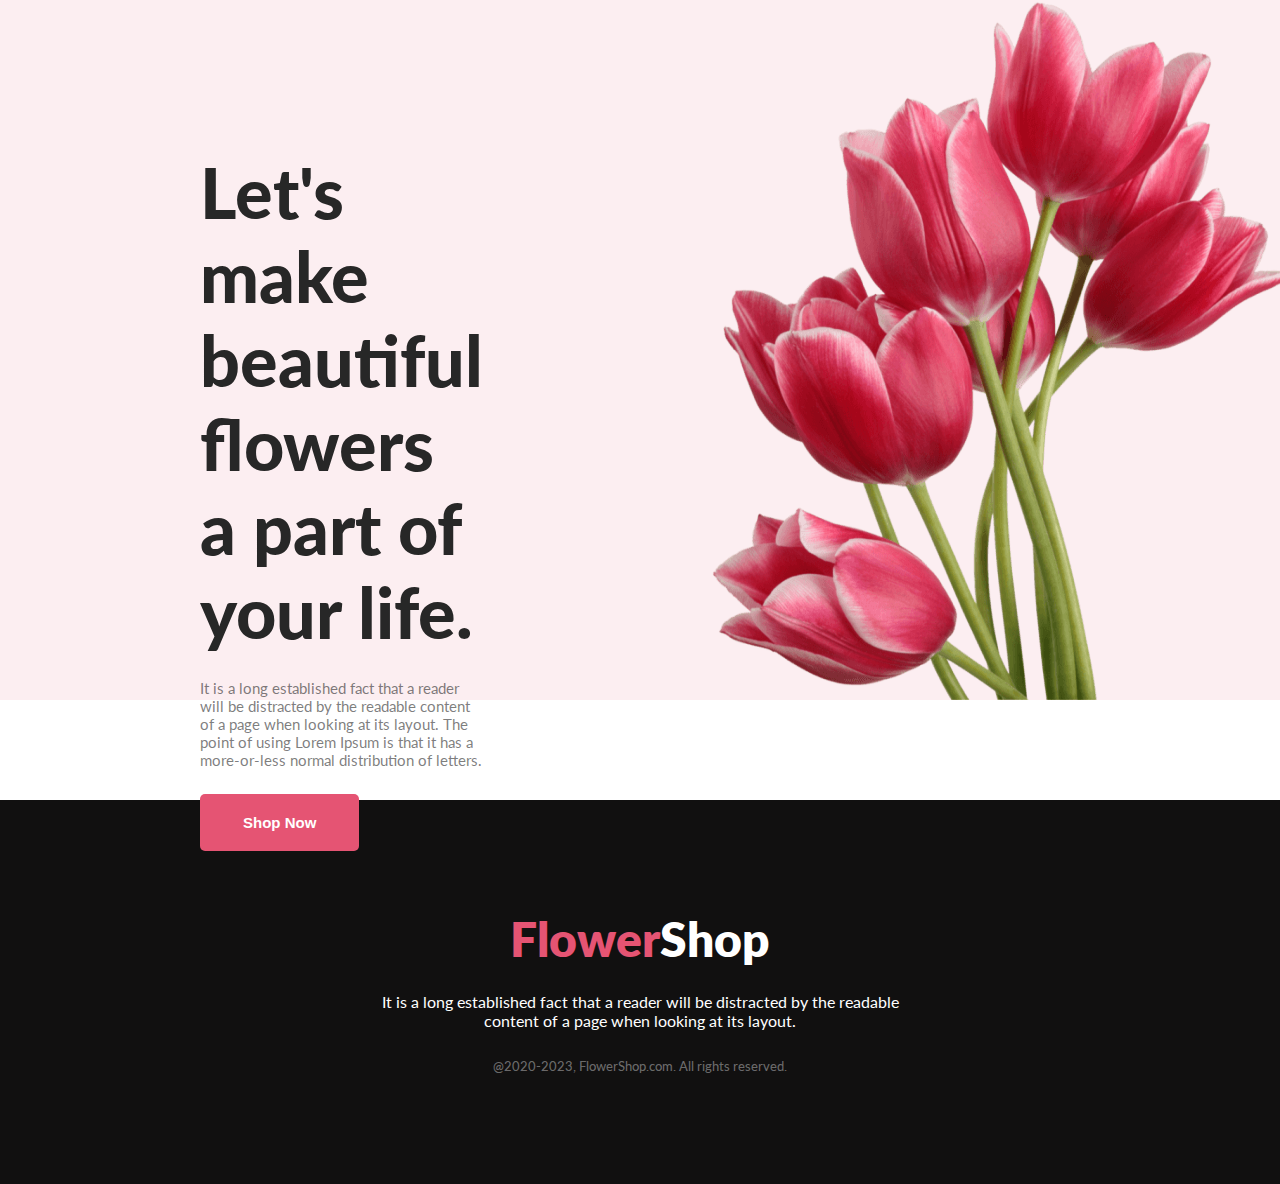
==== index.html @ e46cfc8c "commited many things" ====
<!DOCTYPE html>
<html lang="en">

<head>
    <meta charset="UTF-8">
    <meta name="viewport" content="width=device-width, initial-scale=1.0">
    <title>Flower Shop</title>
    <link rel="stylesheet" href="styles/styles.css">
    <link rel="preconnect" href="https://fonts.googleapis.com">
    <link rel="preconnect" href="https://fonts.gstatic.com" crossorigin>
    <link
        href="https://fonts.googleapis.com/css2?family=Lato:wght@400;700&family=Open+Sans:wght@400;700;800&family=Work+Sans:wght@400;700&display=swap"
        rel="stylesheet">
</head>

<body>
    <header>
        <div class="header">
            <div class="header-text">
                <h1 class="header-title">Let's make
                    beautiful flowers a
                    part of your life.</h1>
                <p class="header-description">It is a long established fact that a reader will be distracted by the
                    readable
                    content of a page when looking at its layout. The point of using Lorem Ipsum is
                    that it has a more-or-less normal distribution of letters.</p>
                <button class="btn-primary">Shop Now</button>
            </div>
            <img class="header-img" src="flower-shop-assignment-main/Flower Asset/pngwing 10.png" alt="">
        </div>
    </header>
    <main>
        <!-- <section>
            <div class="featured-flowers-section">
                <div class="featured-flowers-header">
                    <div class="feature-flower-text">
                        <h1 class="feature-flower-header">Our Featured Flowers</h1>
                        <p class="feature-flower-description">It is a long established fact that a reader will be
                            distracted by the readable
                            content of a page when looking at its layout.</p>
                    </div>
                </div>
                <div class="feature-flower-img">
                    <div class="feature-flower-img-container">
                        <img class="flower-img" id="gift-flower"
                            src="flower-shop-assignment-main/Flower Asset/pngwing 5.png" alt="">
                        <h3 class="featured-img-btm-text">Pink Flower Tree</h3>
                    </div>
                    <div class="feature-flower-img-container">
                        <img class="flower-img" id="yellow-flower"
                            src="flower-shop-assignment-main/Flower Asset/pngwing 7.png" alt="">
                        <h3 class="featured-img-btm-text">Pink Flower Tree</h3>
                    </div>
                    <div class="feature-flower-img-container">
                        <img class="flower-img" src="flower-shop-assignment-main/Flower Asset/pngwing 6.png" alt="">
                        <h3 class="featured-img-btm-text">Pink Flower Tree</h3>
                    </div>
                </div>
            </div>
        </section>
        <section class="banner">
        <div class="banner-container">
            <div class="banner-text">
                <h1 class="banner-title">Hot Deal ! Sale Up To 25% <span class="banner-title-text">off</span></h1>
                <p class="banner-description">It is a long established fact that a reader will be distracted by the readable content of a page when looking at its layout.</p>
                <button class="btn-primary">Sign Up</button>
            </div>
            <img class="banner-img" src="flower-shop-assignment-main/Flower Asset/pngwing 8.png" alt="">
        </div>
    </section>
        <section>
            <div class="instagram-section">
                <h3 class="instagram-section-title">Instagram</h3>
                <p class="instagram-section-description">It is a long established fact that a reader will be distracted
                    by the readable content of a page when looking at its layout.</p>
                <div class="instagram-section-img-container">
                    <img src="flower-shop-assignment-main/Flower Asset/Flower 01.png" alt=""
                        class="instagram-section-img">
                    <img src="flower-shop-assignment-main/Flower Asset/Rectangle 4.png" alt=""
                        class="instagram-section-img">
                    <img src="flower-shop-assignment-main/Flower Asset/Rectangle 5.png" alt=""
                        class="instagram-section-img">
                    <img src="flower-shop-assignment-main/Flower Asset/Rectangle 6.png" alt=""
                        class="instagram-section-img">
                </div>
            </div>
        </section>
        <section class="bottom-banner-section">
            <div class="bottom-banner">
                    <div class="bottom-banner-text">
                        <h1 class="bottom-banner-title">Get The Latest Deals</h1>
                        <p class="bottom-banner-description">$30 coupon for first shopping</p>
                    </div>
                    <div class="bottom-banner-span">
                        <span class="bottom-banner-span-text">Enter your email here....</span>
                        <button class="bottom-banner-btn btn-primary">Subscribe</button>
                    </div>
            </div>
        </section> -->
    <section>
        <div class="review-section">
            
        </div>
    </section>
    </main>
    <footer>
        <div class="footer">
            <div class="footer-text">
            <h1 class="footer-title"><span id="span-flower">Flower</span>Shop</h1>
            <p class="footer-description">It is a long established fact that a reader will be distracted by the readable content of a page when
                looking at its layout.</p>
            <span class="copyright-text"><small>@2020-2023, FlowerShop.com. All rights reserved.</small></span>
        </div>
        </div>
    </footer>
</body>

</html>
---- styles/styles.css ----
/* common style for this webpage */
* {
    margin: 0;
    padding: 0;
}

body {
    font-family: Lato;
    font-size: normal;
    color: #272727;
}

.btn-primary {
    color: white;
    background-color: #e55473;
    border: 0px;
    border-radius: 5px;
    font-weight: 600;
    font-size: 15px;
    padding: 20px 43px;
    cursor: pointer;
}


/* header styles */
.header {
    background-color: #fceef1;
    display: flex;
    max-height: 700px;
}

.header-text {
    max-width: 590px;
    align-items: center;
    text-align: left;
    margin: 150px 200px 30px;
}

.header-title {
    color: #272727;
    font-family: Lato;
    font-size: 70px;
    font-style: normal;
    font-weight: 900;

}

.header-description {
    color: rgba(39, 39, 39, 0.60);
    font-family: Lato;
    font-size: 15px;
    font-weight: 400;
    /* line-height: 30px; */
    margin: 25px 0px;
}

/* feature flower styles */
.featured-flowers-section {
    margin: 150px 150px;
    display: flex;
    flex-direction: column;
    align-items: center;
    justify-content: center;
}

.featured-flowers {
    display: flex;
    justify-content: center;
    align-items: center;
}

.feature-flower-text {
    text-align: center;
    max-width: 525px;
    text-align: center;
}

.feature-flower-header {
    color: #272727;
    text-align: center;
    font-size: 30px;
    font-weight: 800;
    align-items: center;
    text-align: center;
}

.feature-flower-description {
    color: rgba(39, 39, 39, 0.60);
    font-size: 15px;
    font-weight: 400;
    line-height: 30px;
}

/* .feature-flower-img {
    position: relative;
} */

.flower-img {
    border-radius: 300px 300px 0px 0px;
    background: rgba(167, 33, 98, 0.15);
    margin: 50px;
    padding: 100px 50px 0px;
}

.feature-flower-img {
    display: flex;
    flex-direction: column;
    align-items: center;
}

.feature-flower-img-container {
    display: flex;
    flex-direction: column;
    align-items: center;
    margin-bottom: 10px;
}

.featured-img-btm-text {
    text-decoration: underline;
    color: #272727;
    font-family: Lato;
    font-size: 24px;
    font-weight: 700;
    line-height: 35px;
    margin-top: auto;
}

#gift-flower {
    background: rgba(5, 151, 160, 0.15);
}

#yellow-flower {
    border-radius: 300px 300px 0px 0px;
    background: rgba(71, 125, 17, 0.15);
}

/* hot deal section styles */
.banner {
    background: rgba(229, 84, 115, 0.05);
    max-height: 700px;
    /* display: flex; */
    justify-content: center;
    align-items: center;
    padding: 50px;
    margin: 75px 0px;
}

.banner-container {
    display: flex;
    text-align: center;
}

.banner-text {
    max-width: 590px;
    align-items: center;
    margin-top: auto;
    margin-bottom: auto;
    margin-left: 300px;
    margin-right: 150px;
}

.banner-title {
    color: #272727;
    font-size: 40px;
    font-weight: 800;
}


.banner-title-text {
    color: #E55473;
}


.banner-description {
    color: rgba(39, 39, 39, 0.60);
    text-align: center;
    font-size: 13px;
    font-weight: 400;
    line-height: 30px;
    margin: 10px;
}


/* instagram section image styles */

.instagram-section {
    display: flex;
    flex-direction: column;
    align-items: center;
    justify-content: center;
    margin: 75px 0px;
}

.instagram-section-title {
    color: #272727;
    text-align: center;
    font-size: 40px;
    font-weight: 800;
}

.instagram-section-description {
    color: rgba(39, 39, 39, 0.60);
    text-align: center;
    font-size: 18px;
    font-weight: 400;
    line-height: 30px;
    margin: 30px;
}

.instagram-section-img-container {
    margin-right: auto;
    margin-left: auto;
    display: flex;
    justify-content: center;
    align-items: center;
    flex-wrap: wrap;
}

.instagram-section-img {
    margin-right: 25px;
    border-radius: 10px;
}


/* bottom banner styles */
.bottom-banner-section {
    background-image: url("../flower-shop-assignment-main/Flower Asset/Rectangle 9.png");
    background-size: cover;
    background-position: center;
    background-repeat: no-repeat;
    height: auto;
    width: 80%;
    margin-left: auto;
    margin-right: auto;
}

.bottom-banner {
    height: 350px;
}
.bottom-banner-text{
    margin-top: 100px;
}
.bottom-banner-title {
    color: #272727;
    text-align: center;
    font-size: 40px;
    font-weight: 800;
    padding-top: 60px;
}

.bottom-banner-description {
    color: rgba(39, 39, 39, 0.60);
    text-align: center;
    font-size: 18px;
    font-weight: 400;
    line-height: 30px;
    padding: 10px 200px;
    margin: 20px 0px;
    /* margin-top: 500px; */
}

.bottom-banner-span-text {
    background-color: #fff;
    padding: 20px 510px 20px 22px;
    color: rgba(39, 39, 39, 0.60);
    text-align: center;
    font-size: 16px;
    font-weight: 400;
    border-radius: 5px;
    margin-right: 15px;
    margin-left:350px ;
}




































































































/* footer styles */
.footer {
    background-color: #111010;
    color: rgba(255, 255, 255, 0.40);
    font-size: 16px;
    font-weight: 400;
    color: white;
    padding: 110px 0px;
    display: flex;
    justify-content: center;
    align-items: center;
    margin-top: 100px;
}

.footer-text {
    max-width: 560px;
    align-items: center;
    text-align: center;
}

.footer-title {
    font-size: 48px;
    font-weight: 800;
    color: white;
}

#span-flower {
    color: #E55473;
}

.footer-description {
    margin: 25px 0px;
}

.copyright-text {
    color: rgba(255, 255, 255, 0.40);
}
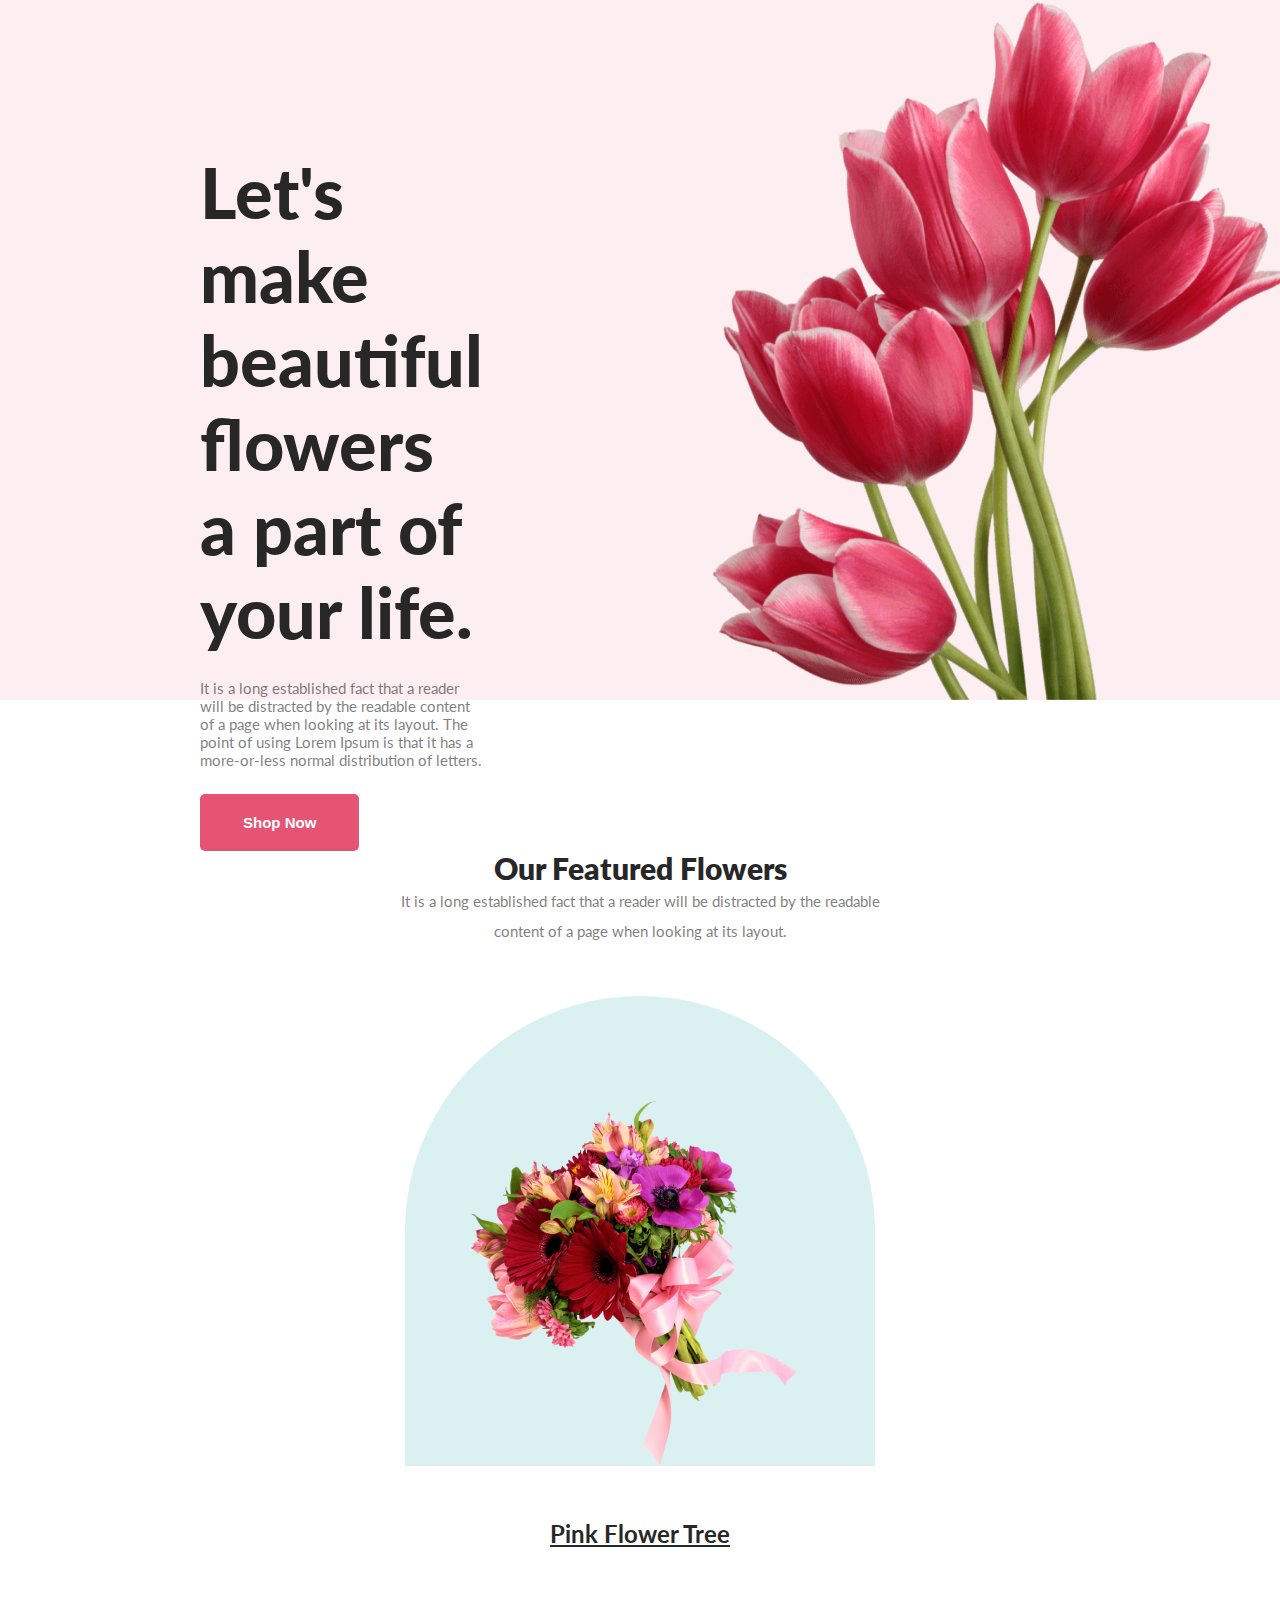
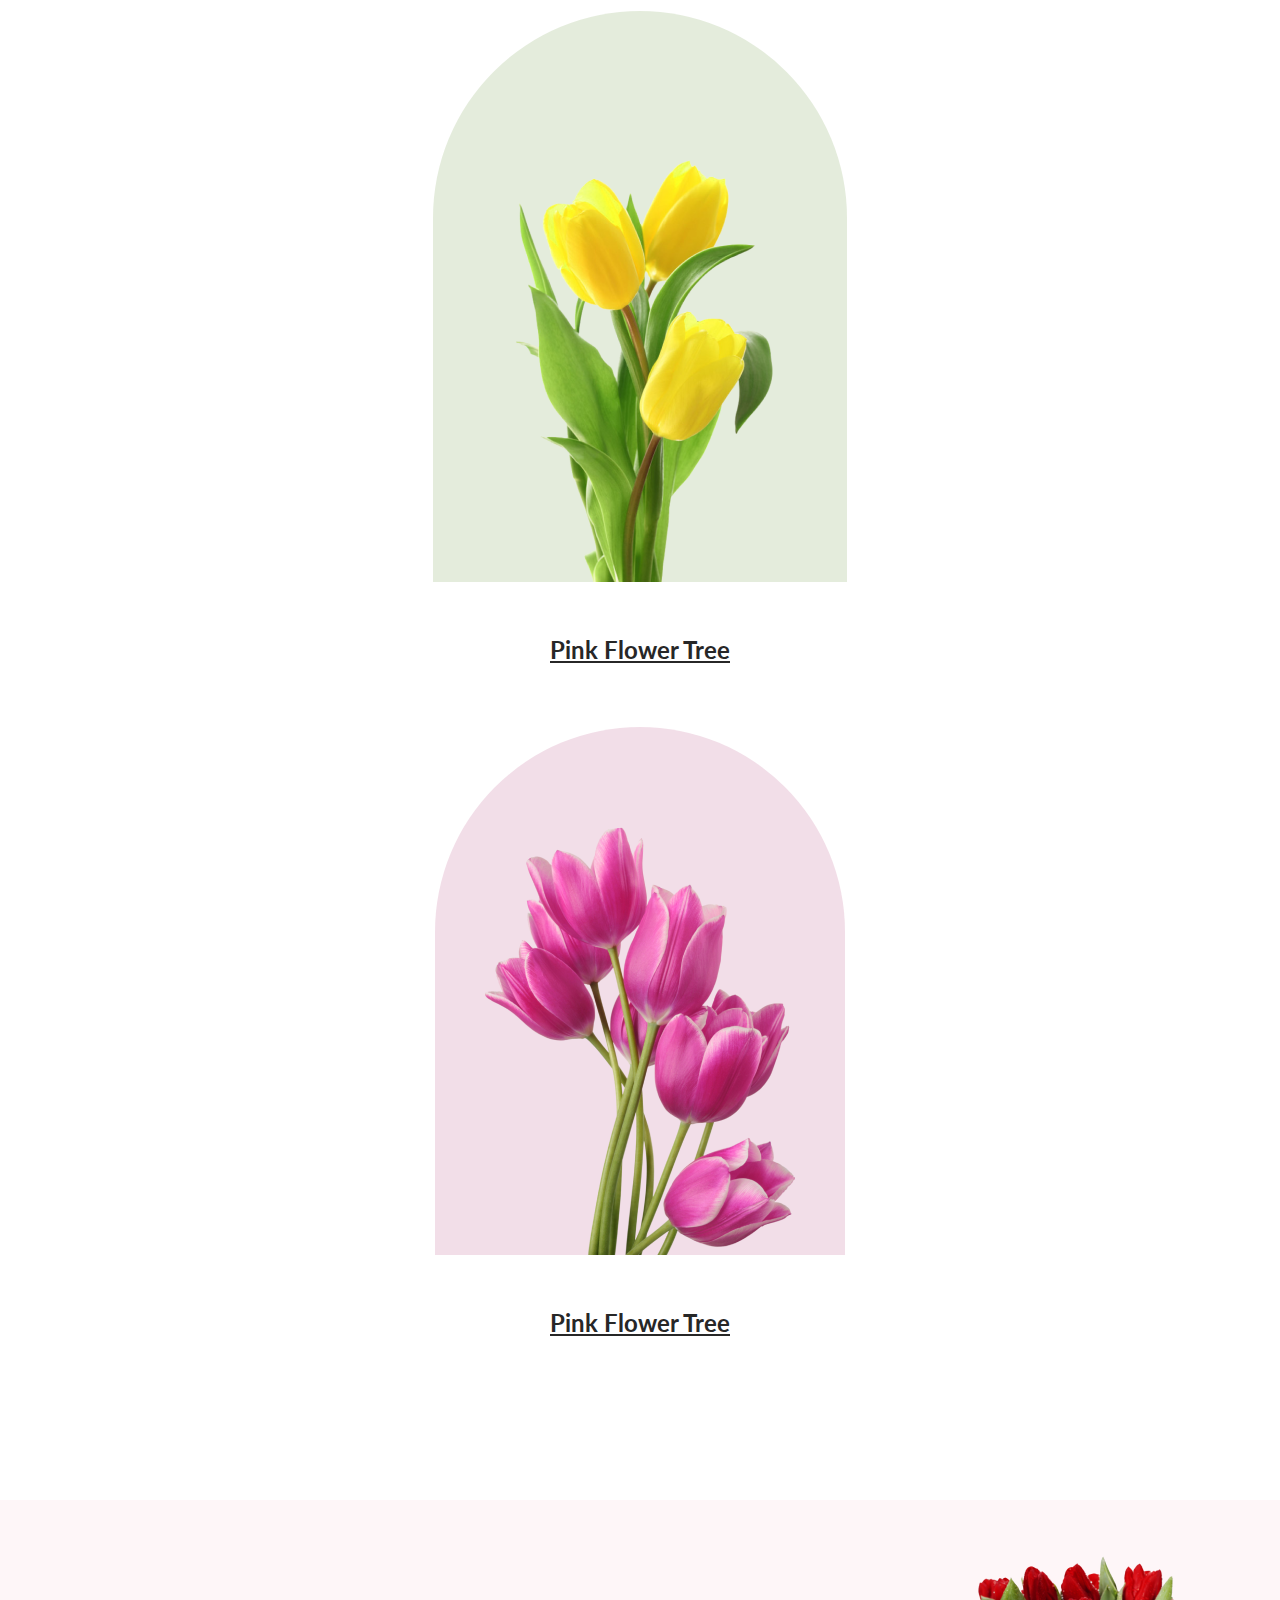
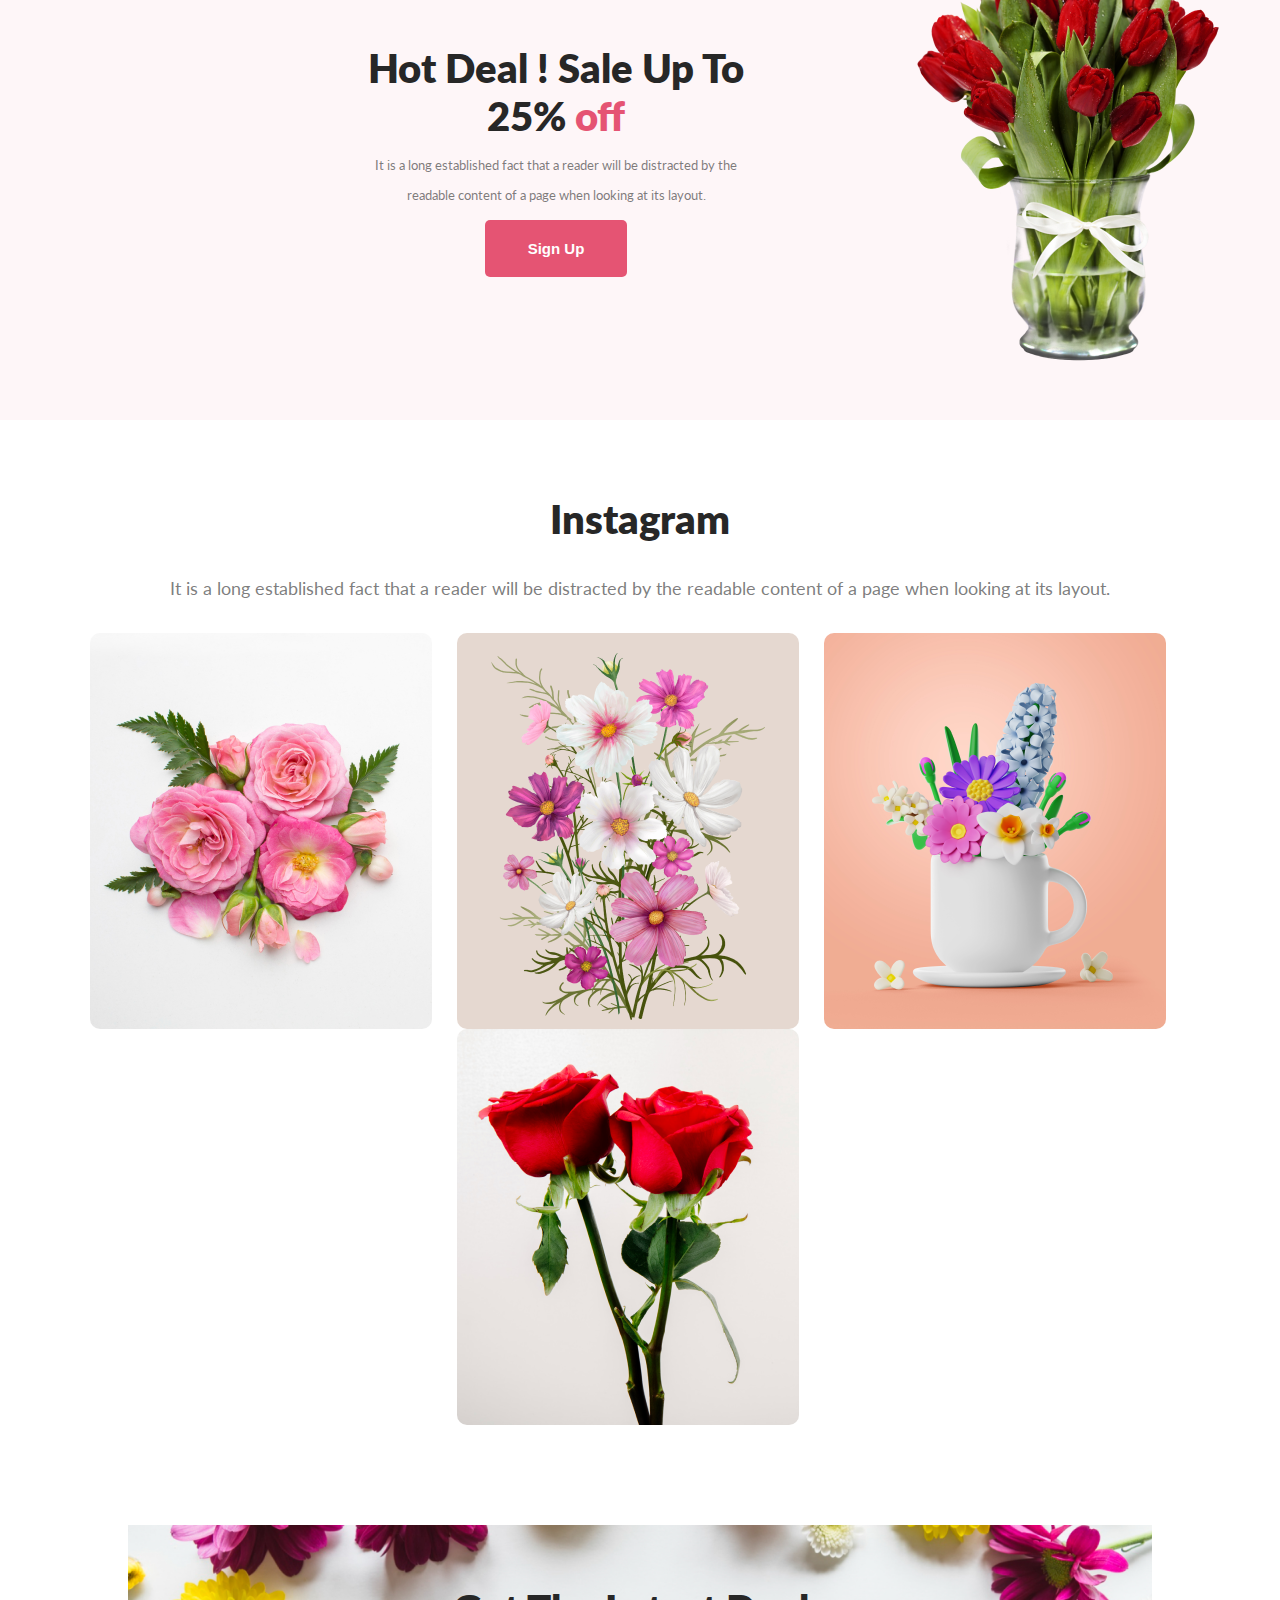
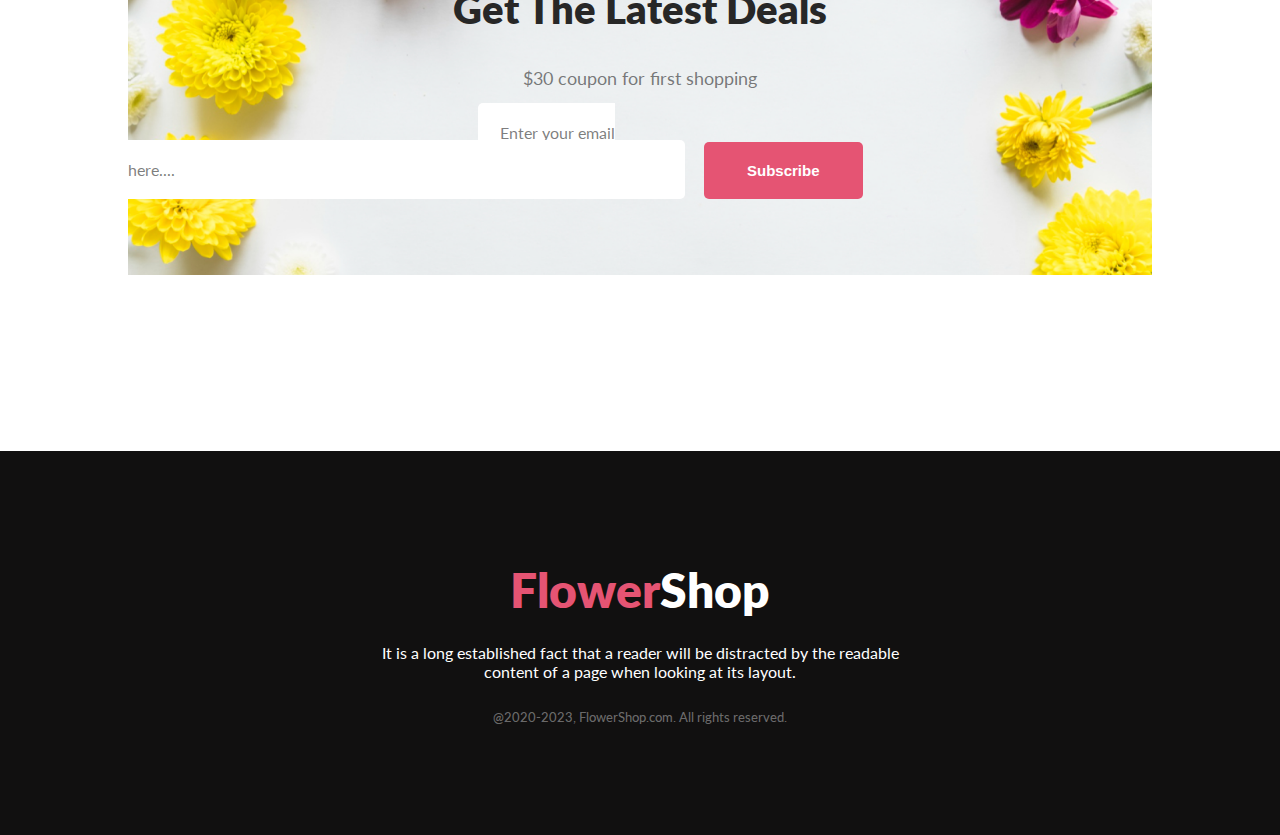
==== commit 8a303d42: "nothing added" ====
--- a/index.html
+++ b/index.html
@@ -30,7 +30,7 @@
         </div>
     </header>
     <main>
-        <!-- <section>
+        <section>
             <div class="featured-flowers-section">
                 <div class="featured-flowers-header">
                     <div class="feature-flower-text">
@@ -96,11 +96,34 @@
                         <button class="bottom-banner-btn btn-primary">Subscribe</button>
                     </div>
             </div>
-        </section> -->
+        </section>
     <section>
-        <div class="review-section">
-            
-        </div>
+            <div class="review-container">
+                <div class="reviews">
+                    <img src="" alt="" class="reviewer-img">
+                    <h3 class="review-tag"></h3>
+                    <p class="review"></p>
+                    <h1 class="review-name"></h1>
+                </div>
+                <div class="reviews">
+                    <img src="" alt="" class="reviewer-img">
+                    <h3 class="review-tag"></h3>
+                    <p class="review"></p>
+                    <h1 class="review-name"></h1>
+                </div>
+                <div class="reviews">
+                    <img src="" alt="" class="reviewer-img">
+                    <h3 class="review-tag"></h3>
+                    <p class="review"></p>
+                    <h1 class="review-name"></h1>
+                </div>
+                <div class="reviews">
+                    <img src="" alt="" class="reviewer-img">
+                    <h3 class="review-tag"></h3>
+                    <p class="review"></p>
+                    <h1 class="review-name"></h1>
+                </div>
+            </div>
     </section>
     </main>
     <footer>
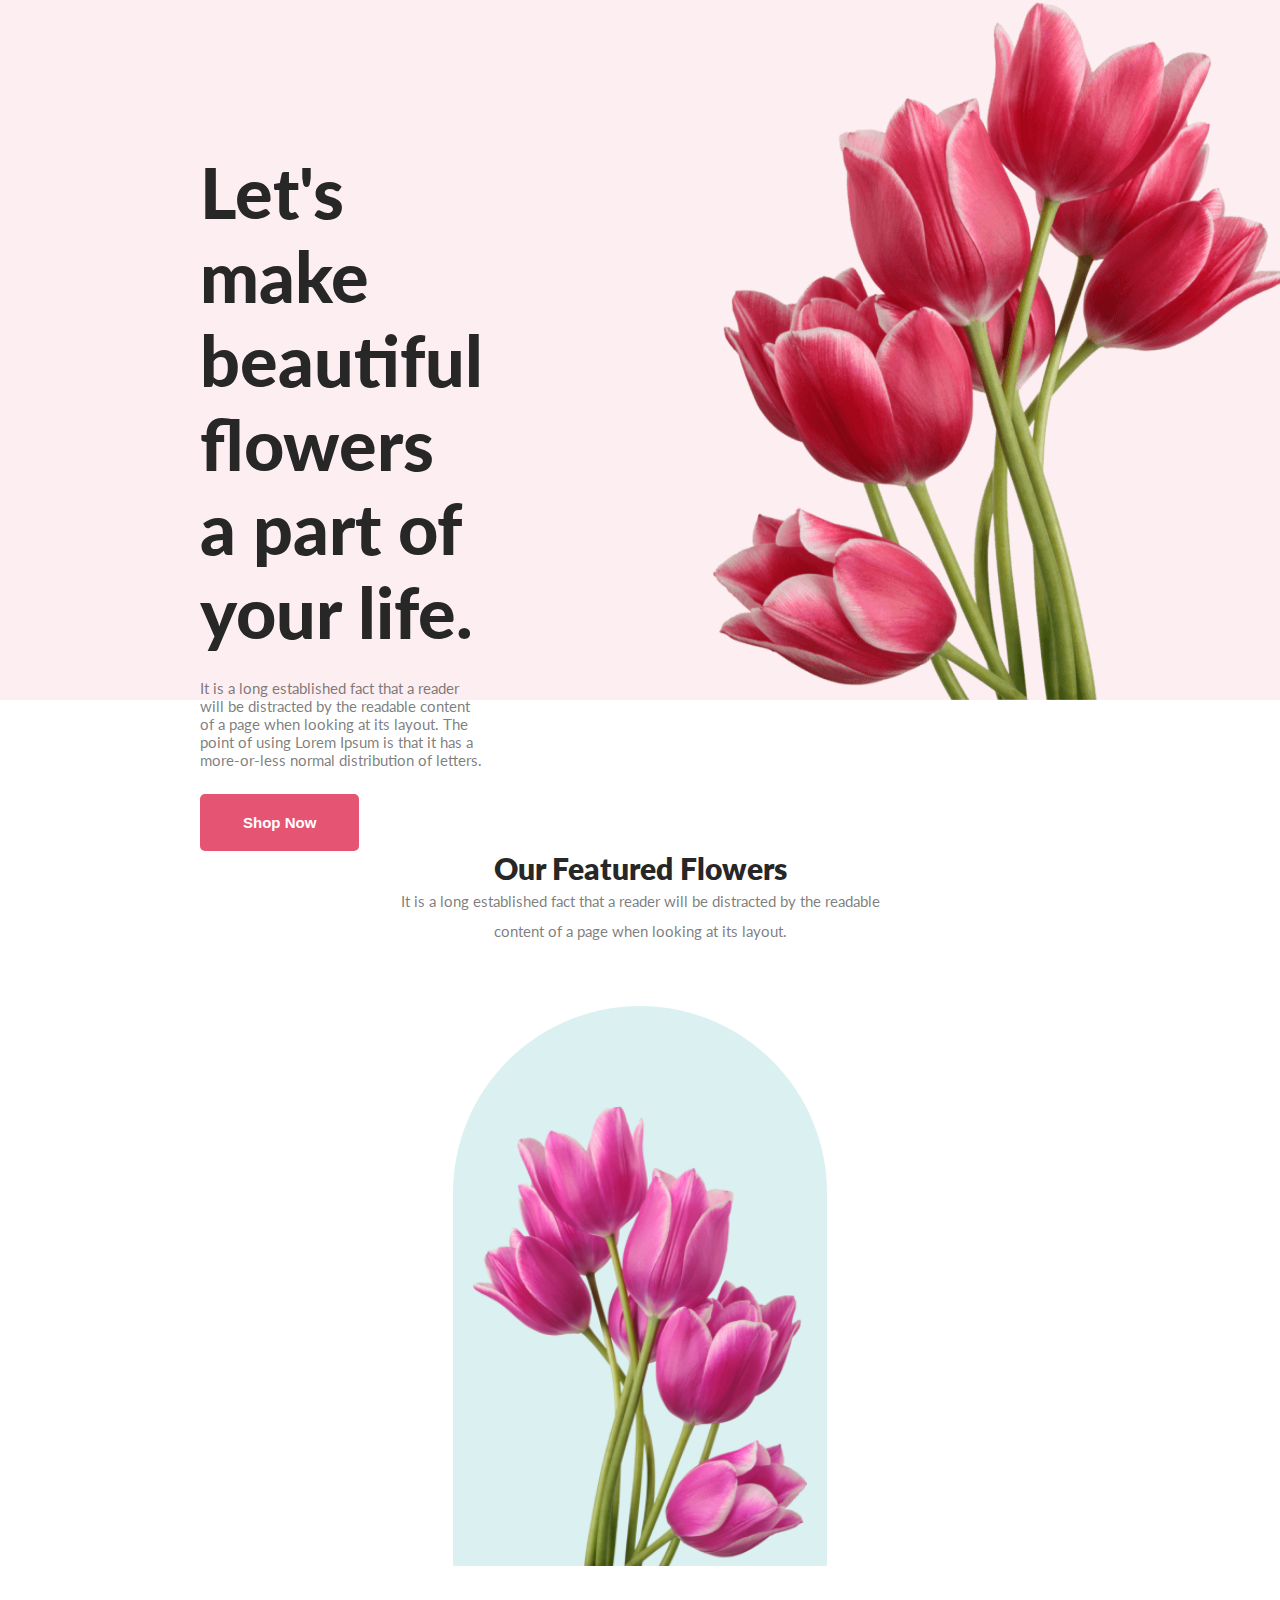
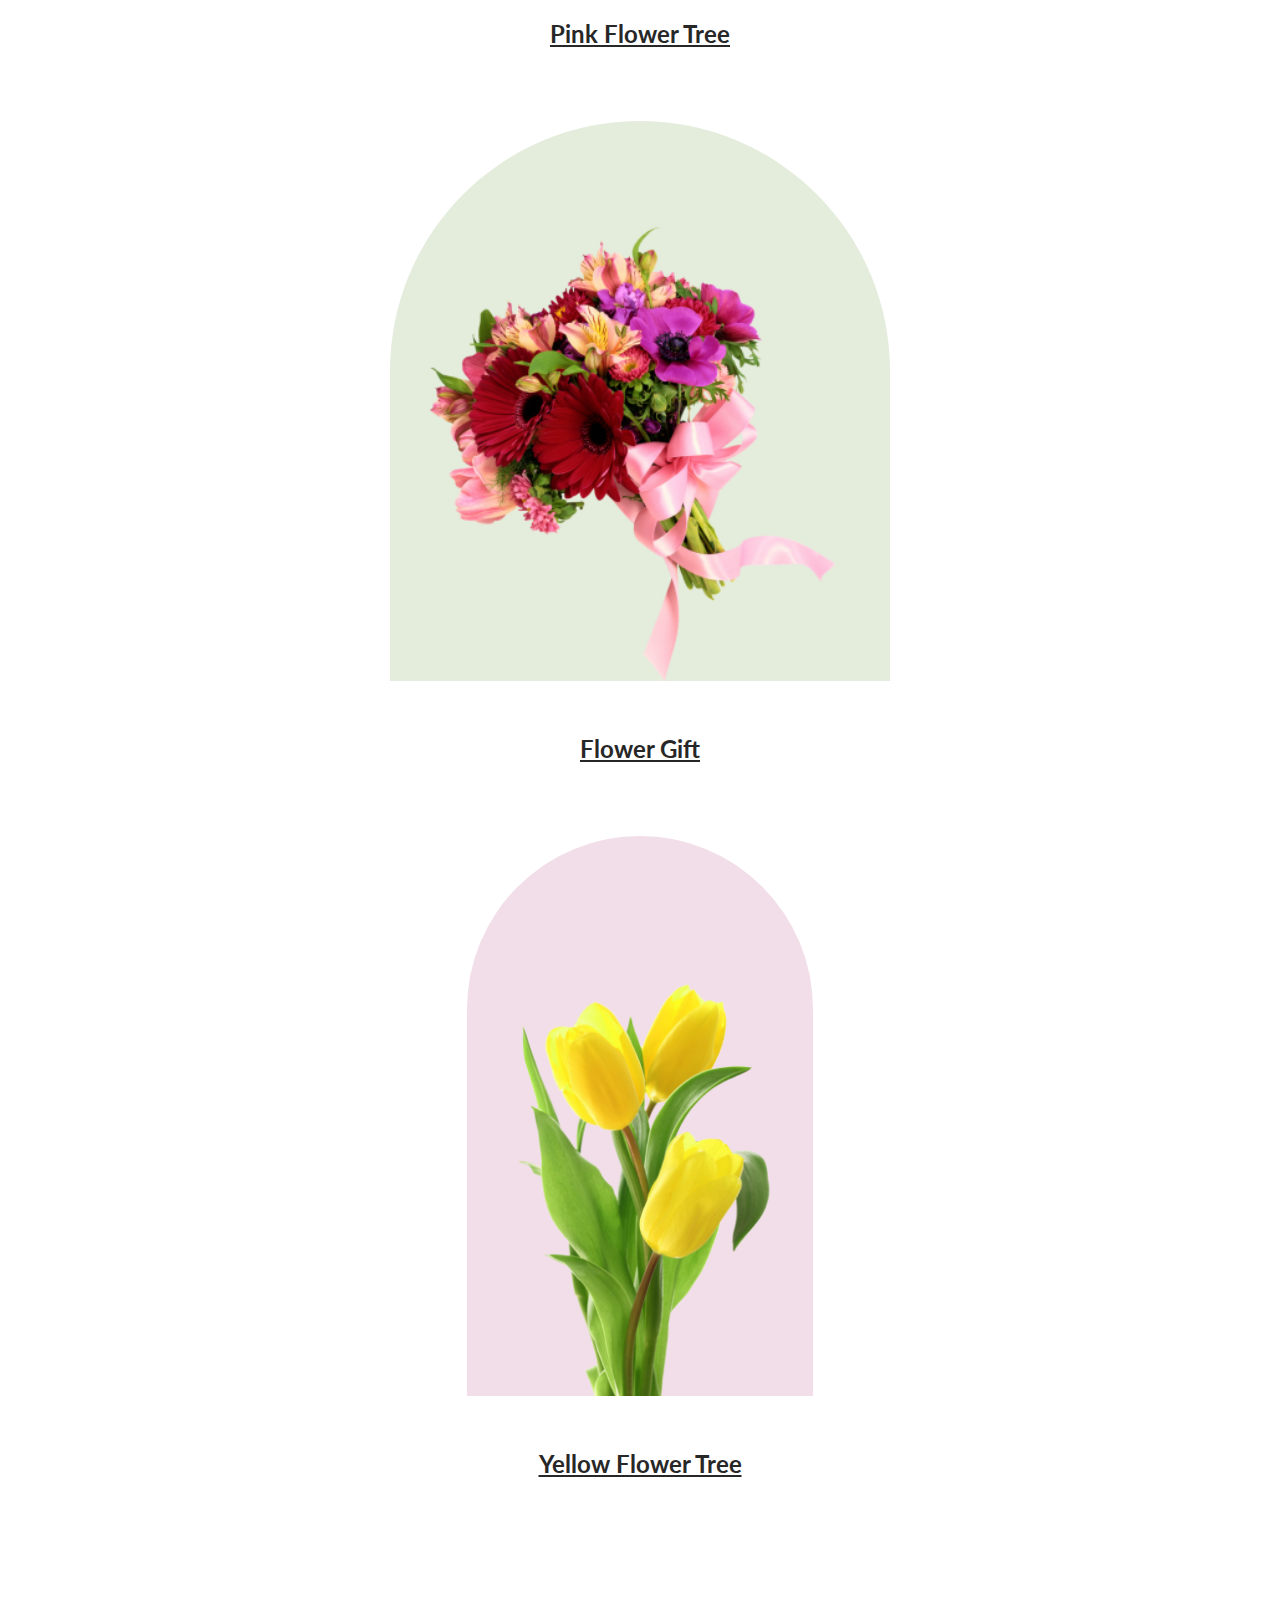
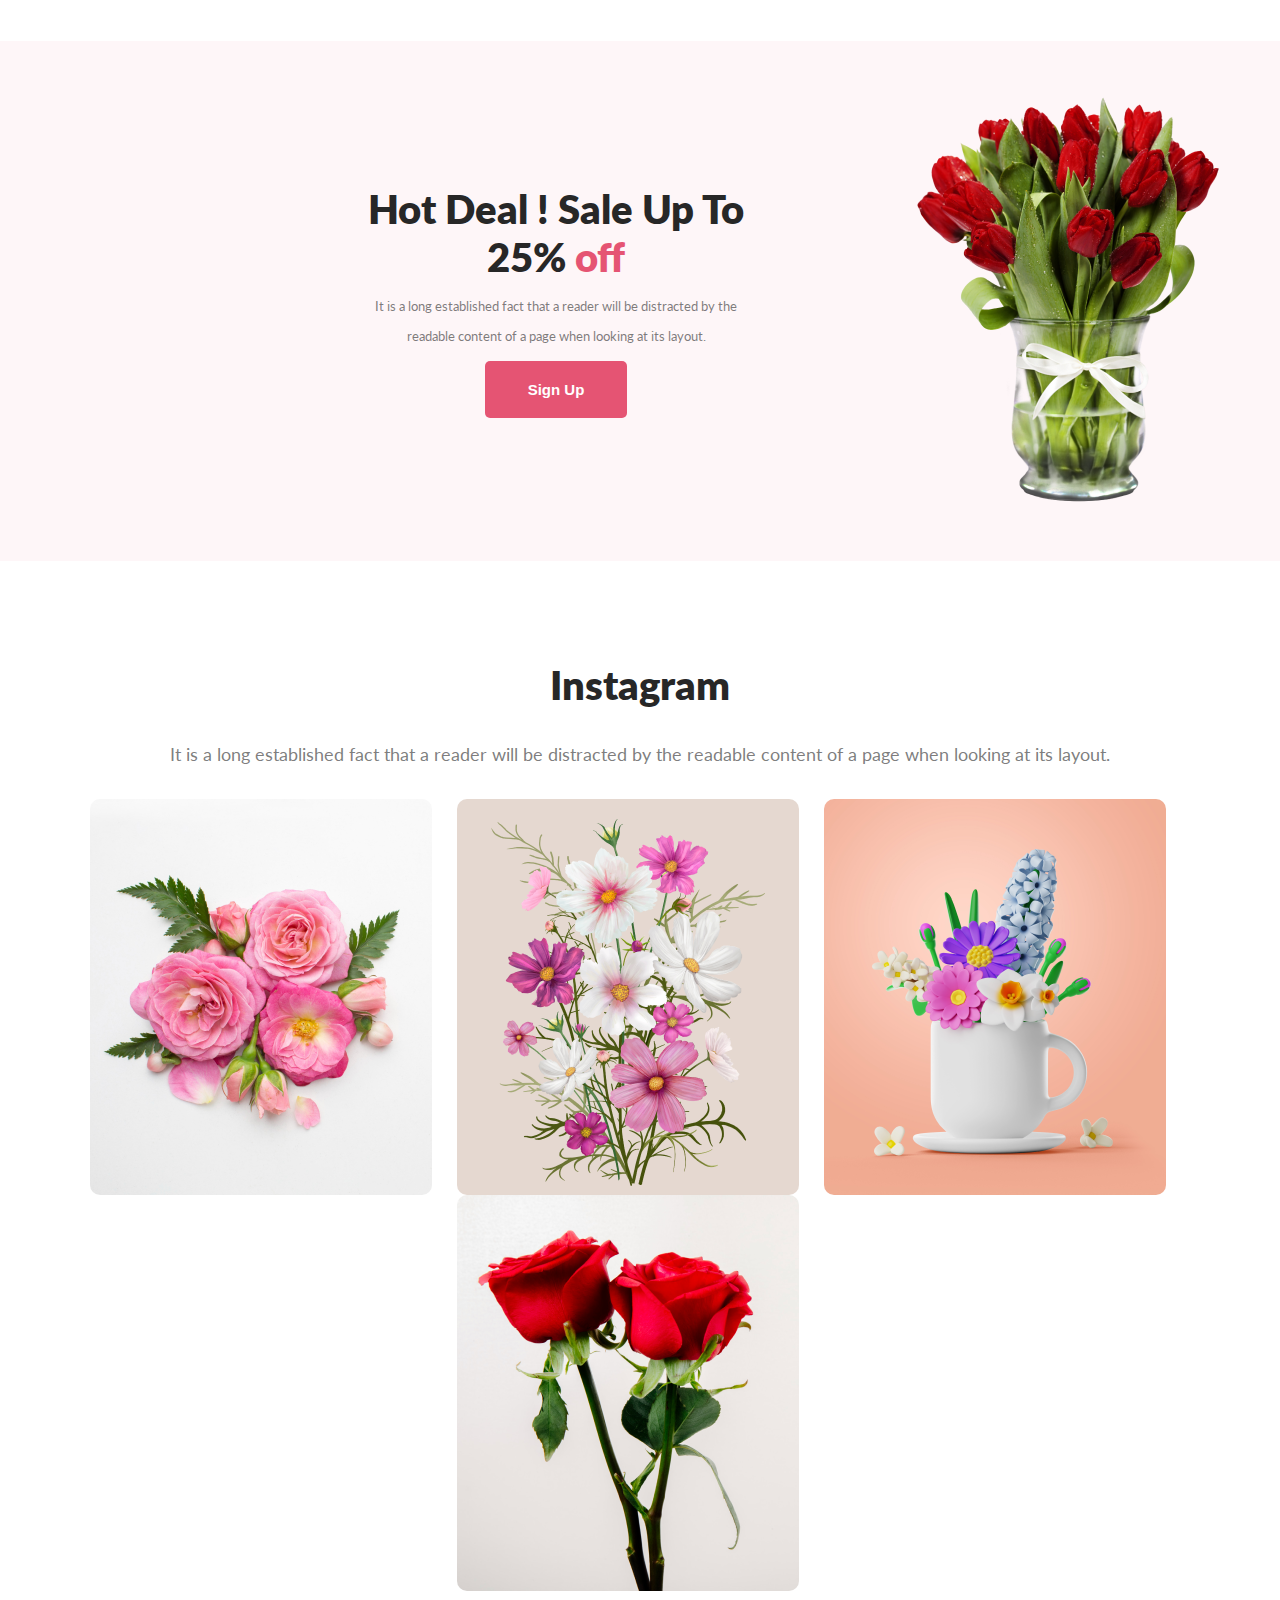
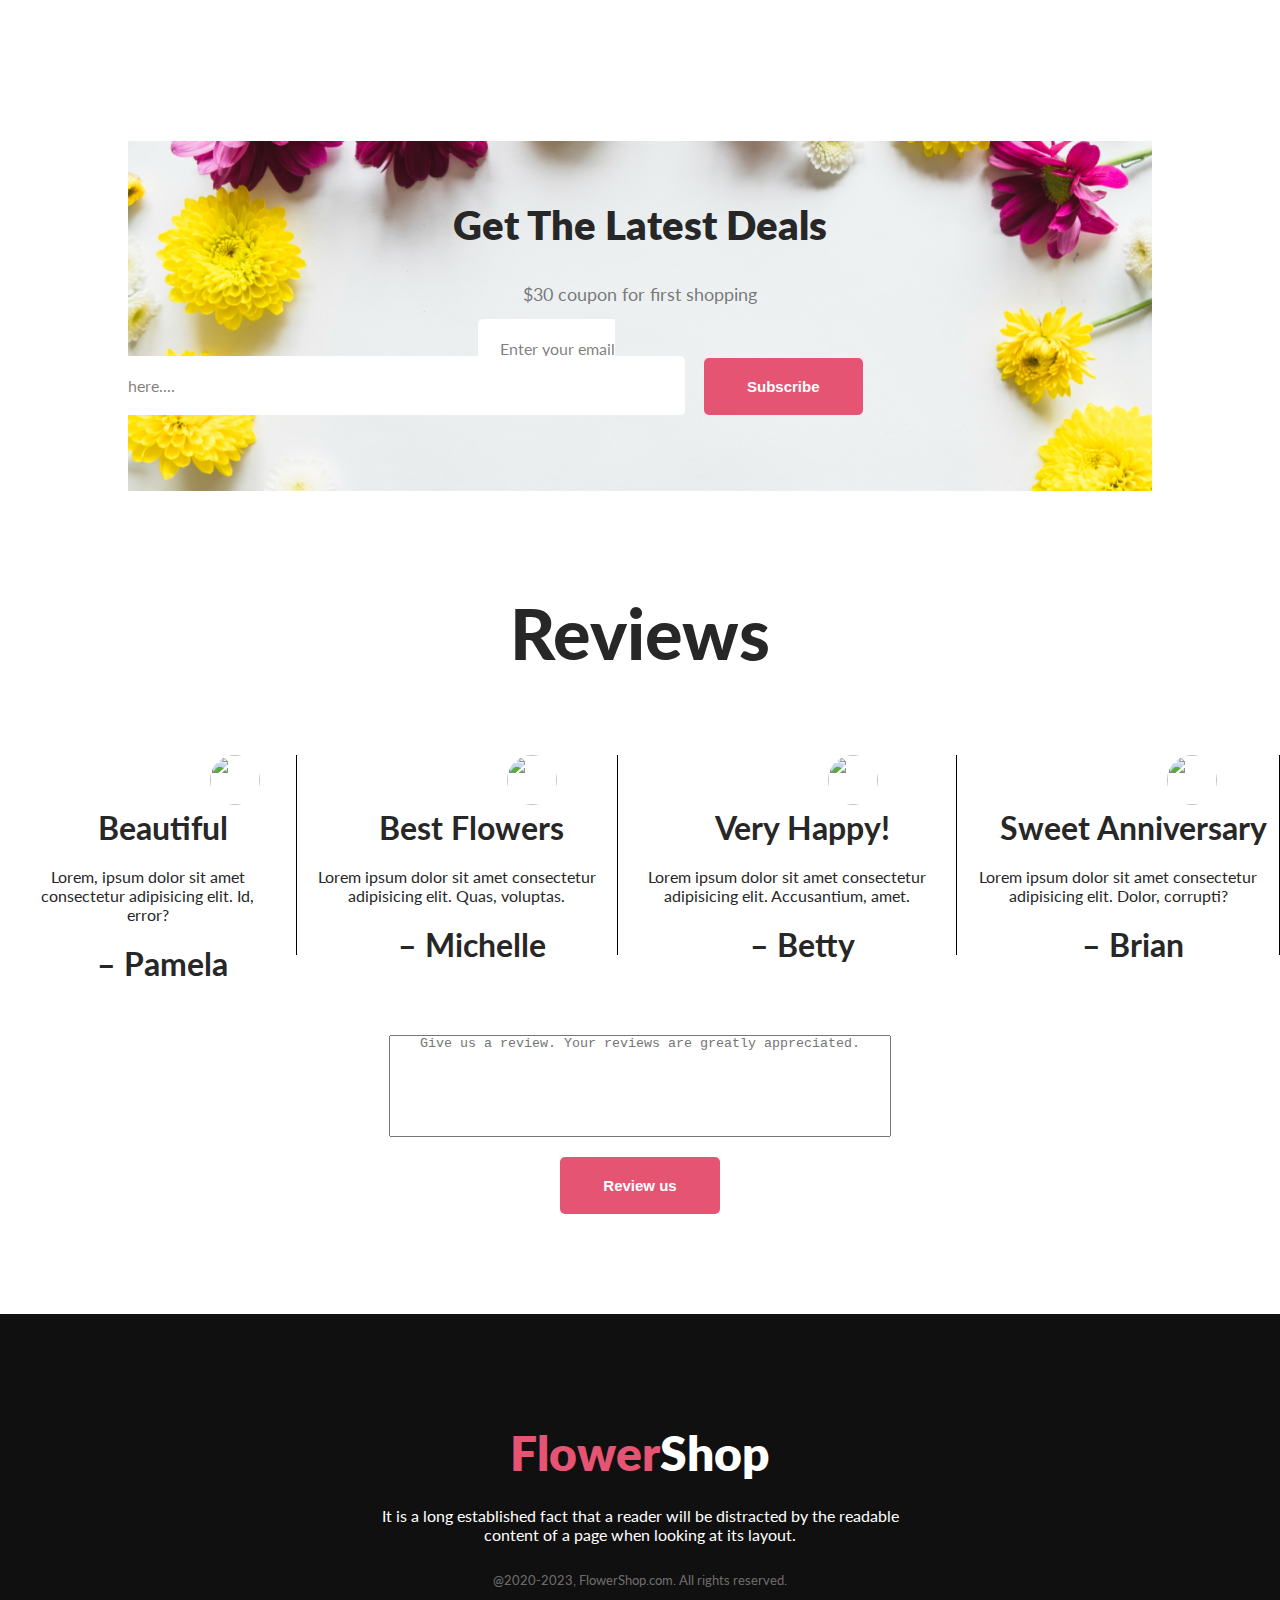
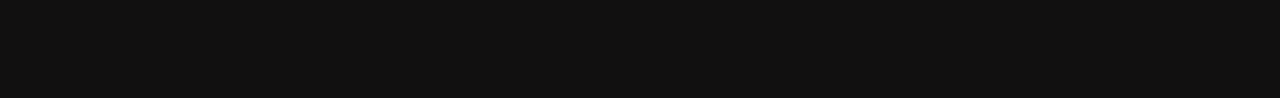
==== commit 29fe6e66: "final comision" ====
--- a/index.html
+++ b/index.html
@@ -43,21 +43,23 @@
                 <div class="feature-flower-img">
                     <div class="feature-flower-img-container">
                         <img class="flower-img" id="gift-flower"
-                            src="flower-shop-assignment-main/Flower Asset/pngwing 5.png" alt="">
+                            src="flower-shop-assignment-main/Flower Asset/pngwing 6.png" alt="">
                         <h3 class="featured-img-btm-text">Pink Flower Tree</h3>
                     </div>
                     <div class="feature-flower-img-container">
                         <img class="flower-img" id="yellow-flower"
-                            src="flower-shop-assignment-main/Flower Asset/pngwing 7.png" alt="">
-                        <h3 class="featured-img-btm-text">Pink Flower Tree</h3>
+                            src="flower-shop-assignment-main/Flower Asset/pngwing 5.png" alt="">
+                        <h3 class="featured-img-btm-text">Flower Gift</h3>
+    
                     </div>
                     <div class="feature-flower-img-container">
-                        <img class="flower-img" src="flower-shop-assignment-main/Flower Asset/pngwing 6.png" alt="">
-                        <h3 class="featured-img-btm-text">Pink Flower Tree</h3>
+                        <img class="flower-img" src="flower-shop-assignment-main/Flower Asset/pngwing 7.png" alt="">
+                        <h3 class="featured-img-btm-text">Yellow Flower Tree</h3>
                     </div>
                 </div>
             </div>
         </section>
+    
         <section class="banner">
         <div class="banner-container">
             <div class="banner-text">
@@ -98,32 +100,41 @@
             </div>
         </section>
     <section>
+        <h1 class="review-header">Reviews</h1>
             <div class="review-container">
                 <div class="reviews">
-                    <img src="" alt="" class="reviewer-img">
-                    <h3 class="review-tag"></h3>
-                    <p class="review"></p>
-                    <h1 class="review-name"></h1>
+                    <img src="./styles/review-img/Flower 01.png" alt="" class="reviewer-img">
+                    <h1 class="review-tag review-text">Beautiful</h1>
+                    <p class="review">Lorem, ipsum dolor sit amet consectetur adipisicing elit. Id, error?</p>
+                    <h1 class="review-name review-text">– Pamela</h1>
                 </div>
                 <div class="reviews">
-                    <img src="" alt="" class="reviewer-img">
-                    <h3 class="review-tag"></h3>
-                    <p class="review"></p>
-                    <h1 class="review-name"></h1>
+                    <img src="./styles/review-img/pngwing 6.png" alt="" class="reviewer-img">
+                    <h1 class="review-tag review-text">Best Flowers</h1>
+                    <p class="review">Lorem ipsum dolor sit amet consectetur adipisicing elit. Quas, voluptas.</p>
+                    <h1 class="review-name review-text">– Michelle</h1>
                 </div>
                 <div class="reviews">
-                    <img src="" alt="" class="reviewer-img">
-                    <h3 class="review-tag"></h3>
-                    <p class="review"></p>
-                    <h1 class="review-name"></h1>
+                    <img src="./styles/review-img/pngwing 7.png" alt="" class="reviewer-img">
+                    <h1 class="review-tag review-text">Very Happy!</h1>
+                    <p class="review">Lorem ipsum dolor sit amet consectetur adipisicing elit. Accusantium, amet.</p>
+                    <h1 class="review-name review-text">– Betty</h1>
                 </div>
-                <div class="reviews">
-                    <img src="" alt="" class="reviewer-img">
-                    <h3 class="review-tag"></h3>
-                    <p class="review"></p>
-                    <h1 class="review-name"></h1>
+                <div class="reviews" id="last-review-img">
+                    <img src="./styles/review-img/Rectangle 6.png" alt="" class="reviewer-img">
+                    <h1 class="review-tag review-text">Sweet Anniversary</h1>
+                    <p class="review">Lorem ipsum dolor sit amet consectetur adipisicing elit. Dolor, corrupti?</p>
+                    <h1 class="review-name  review-text">– Brian</h1>
                 </div>
             </div>
+    </section>
+    <section>
+        <div class="review-us">
+            <textarea name="" id="review-us-text" cols="30" rows="10" placeholder="Give us a review. Your reviews are greatly appreciated."></textarea>
+            <form class="contact" action="">
+            <button class="review-us-btn btn-primary">Review us</button>
+        </form>
+        </div>
     </section>
     </main>
     <footer>
--- a/styles/styles.css
+++ b/styles/styles.css
@@ -55,6 +55,21 @@
 }
 
 /* feature flower styles */
+
+.feature-flower-img {
+    display: flex;
+    flex-wrap: wrap;
+    justify-content: center;
+}
+
+.feature-flower-img-container {
+    display: flex;
+    flex-direction: column;
+    align-items: center;
+    margin: 10px;
+}
+
+
 .featured-flowers-section {
     margin: 150px 150px;
     display: flex;
@@ -82,7 +97,7 @@
     font-weight: 800;
     align-items: center;
     text-align: center;
-}
+} 
 
 .feature-flower-description {
     color: rgba(39, 39, 39, 0.60);
@@ -91,28 +106,25 @@
     line-height: 30px;
 }
 
-/* .feature-flower-img {
-    position: relative;
-} */
 
 .flower-img {
     border-radius: 300px 300px 0px 0px;
     background: rgba(167, 33, 98, 0.15);
     margin: 50px;
-    padding: 100px 50px 0px;
+    padding: 100px 20px 0px;
+    height: 460px;
 }
 
 .feature-flower-img {
     display: flex;
+    justify-content: center;
+}
+
+
+.feature-flower-img-container {
+    display: flex;
     flex-direction: column;
     align-items: center;
-}
-
-.feature-flower-img-container {
-    display: flex;
-    flex-direction: column;
-    align-items: center;
-    margin-bottom: 10px;
 }
 
 .featured-img-btm-text {
@@ -138,7 +150,6 @@
 .banner {
     background: rgba(229, 84, 115, 0.05);
     max-height: 700px;
-    /* display: flex; */
     justify-content: center;
     align-items: center;
     padding: 50px;
@@ -180,7 +191,6 @@
     margin: 10px;
 }
 
-
 /* instagram section image styles */
 
 .instagram-section {
@@ -188,7 +198,7 @@
     flex-direction: column;
     align-items: center;
     justify-content: center;
-    margin: 75px 0px;
+    margin: 100px 0px;
 }
 
 .instagram-section-title {
@@ -237,9 +247,11 @@
 .bottom-banner {
     height: 350px;
 }
-.bottom-banner-text{
-    margin-top: 100px;
-}
+
+.bottom-banner-text {
+    margin-top: 150px;
+}
+
 .bottom-banner-title {
     color: #272727;
     text-align: center;
@@ -268,108 +280,69 @@
     font-weight: 400;
     border-radius: 5px;
     margin-right: 15px;
-    margin-left:350px ;
-}
-
-
-
-
-
-
-
-
-
-
-
-
-
-
-
-
-
-
-
-
-
-
-
-
-
-
-
-
-
-
-
-
-
-
-
-
-
-
-
-
-
-
-
-
-
-
-
-
-
-
-
-
-
-
-
-
-
-
-
-
-
-
-
-
-
-
-
-
-
-
-
-
-
-
-
-
-
-
-
-
-
-
-
-
-
-
-
-
-
-
-
-
-
-
-
-
-
-
-
-
+    margin-left: 350px;
+}
+
+
+/* review section styles */
+.review-container {
+    display: flex;
+    margin: 80px 0px;
+}
+
+.review-header {
+    margin-top: 100px;
+    text-align: center;
+    color: #272727;
+    font-size: 70px;
+    font-style: normal;
+    font-weight: 900;
+}
+
+.reviews {
+    border-right: 1px solid black;
+    height: 200px;
+}
+
+.review-text {
+    text-align: center;
+    padding-left: 30px;
+}
+
+.review {
+    margin: 20px;
+    text-align: center;
+}
+
+.reviewer-img {
+    height: 50px;
+    width: 50px;
+    border-radius: 50px;
+    margin-left: 210px;
+}
+
+/* review us section styles */
+#review-us-text{
+    display: block;
+    resize: none;
+    width: 500px; 
+    height: 100px;
+    margin-bottom: 20px;
+    text-align: center;
+    margin-left: auto;
+    margin-right: auto;
+}
+.review-us-btn{
+    display: block;
+    text-align: center;
+    margin-left: auto;
+    margin-right: auto;
+}
+
+/* .review-us-span-text{
+    height: 800px;
+    padding: 80px 510px 80px 22px;
+} */
 /* footer styles */
 .footer {
     background-color: #111010;
